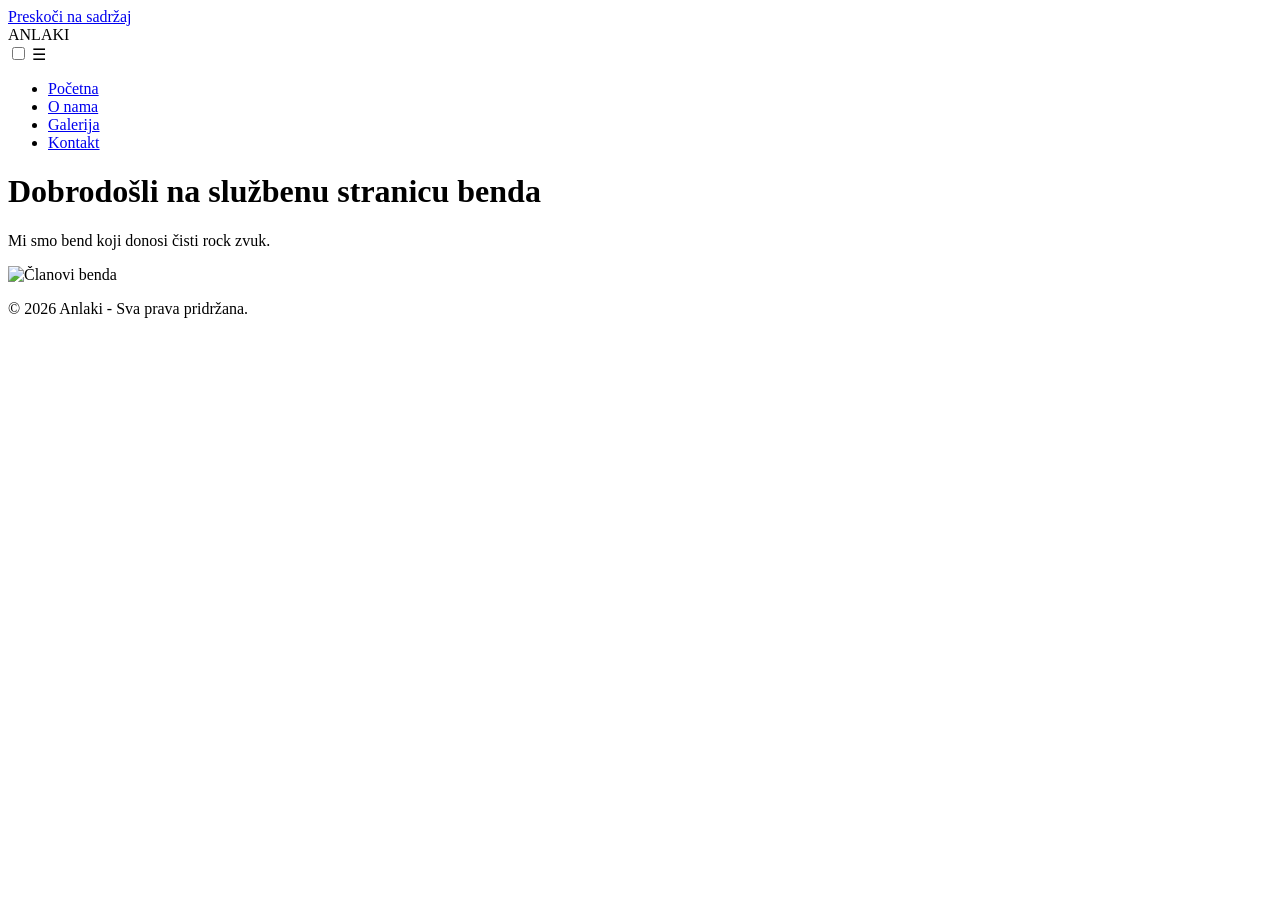
==== bend-projekt/index.html @ c2a118d9 "Inicijalizacija projekta" ====
<html lang="hr">
<head>
    <meta charset="UTF-8">
    <meta name="viewport" content="width=device-width, initial-scale=1.0">
    <meta name="description" content="Službena stranica benda Anlaki - iz Zadra."> <title>Početna - Anlaki</title>
    <link rel="stylesheet" href="css/style.css"> </head>
<body>
    <a href="#glavni-sadrzaj" class="skip-link">Preskoči na sadržaj</a>

    <header>
        <nav>
            <div class="logo">ANLAKI</div>
            <input type="checkbox" id="menu-toggle" class="menu-toggle">
            <label for="menu-toggle" class="hamburger">&#9776;</label>
            
            <ul class="nav-links">
                <li><a href="index.html" class="active">Početna</a></li> <li><a href="o-nama.html">O nama</a></li>
                <li><a href="galerija.html">Galerija</a></li>
                <li><a href="kontakt.html">Kontakt</a></li>
            </ul>
        </nav>
    </header>

    <main id="glavni-sadrzaj">
        <h1>Dobrodošli na službenu stranicu benda</h1> <section class="hero">
            <p>Mi smo bend koji donosi čisti rock zvuk.</p>
            <img src="img/bend-live.jpg" alt="Članovi benda"> </section>
    </main>

    <footer>
        <p>&copy; 2026 Anlaki - Sva prava pridržana.</p>
    </footer>
</body>
</html>
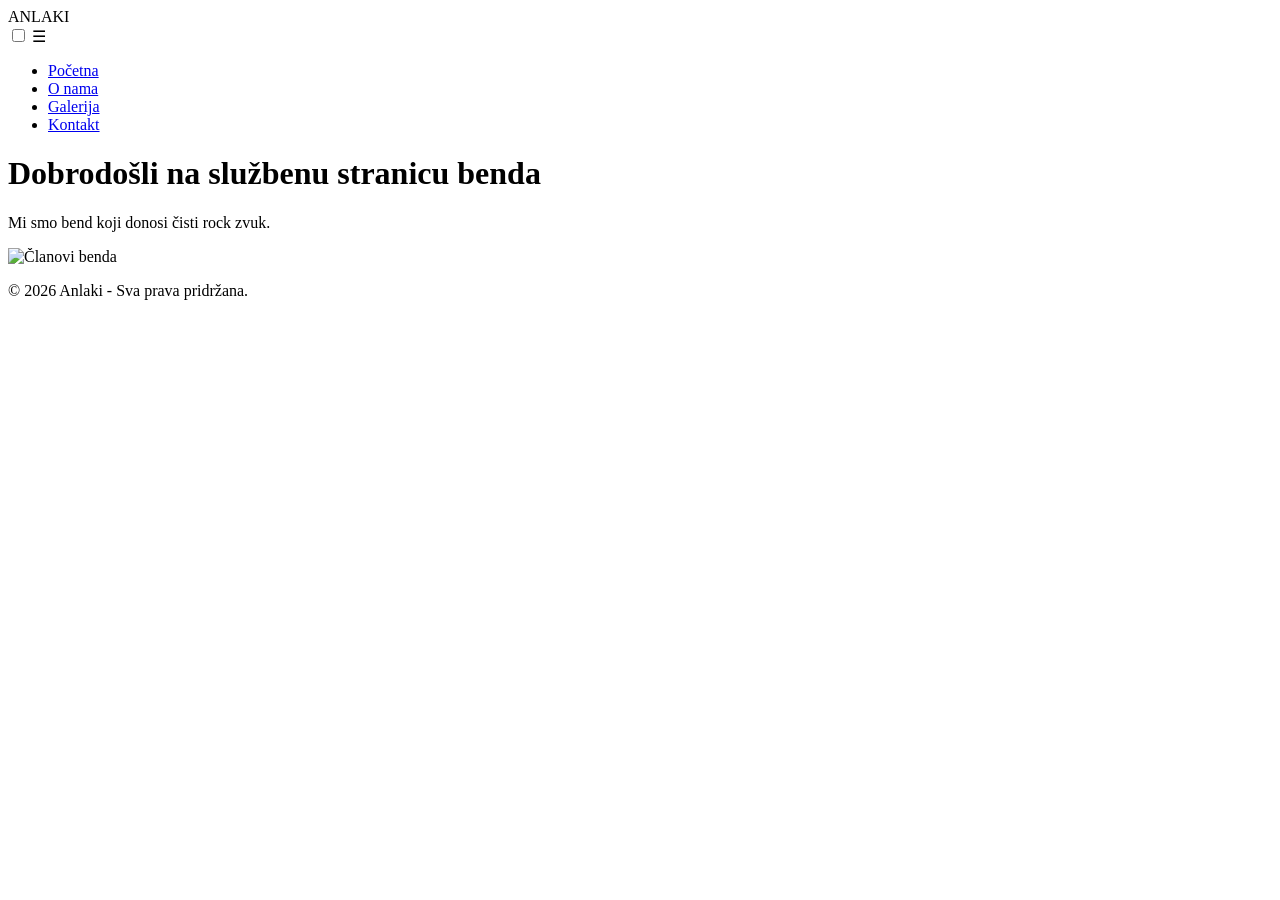
==== commit a00914d2: "Dodan css i male izmjene u index i kontakt stranicama." ====
--- a/bend-projekt/index.html
+++ b/bend-projekt/index.html
@@ -1,33 +1,87 @@
+<!-- ========================================
+     POČETNA STRANICA - BEND ANLAKI
+     Komentari će vam pokazati kako je sve strukturirano
+     ======================================== -->
+
+<!DOCTYPE html>
+<!-- lang="hr" znači da je stranica na hrvatskom jeziku -->
 <html lang="hr">
 <head>
+    <!-- META TAGOVI - informacije o stranici za pretraživače i uređaje -->
     <meta charset="UTF-8">
+    <!-- Ova linija osigurava da stranica koristi UTF-8 encoding (za hrvatske znakove) -->
+    
     <meta name="viewport" content="width=device-width, initial-scale=1.0">
-    <meta name="description" content="Službena stranica benda Anlaki - iz Zadra."> <title>Početna - Anlaki</title>
-    <link rel="stylesheet" href="css/style.css"> </head>
+    <!-- Ova linija čini stranicu responzivnom na mobilnim uređajima -->
+    
+    <meta name="description" content="Službena stranica benda Anlaki - iz Zadra.">
+    <!-- Opis koji se pojavljuje u Google pretragama -->
+    
+    <title>Početna - Anlaki</title>
+    <!-- Naslov koji se pojavljuje u jezičcu preglednika -->
+    
+    <!-- POVEZIVANJE CSS DATOTEKE -->
+    <!-- href="css/style.css" pokazuje gdje se nalazi datoteka s dizajnom -->
+    <link rel="stylesheet" href="css/style.css">
+</head>
+
 <body>
-    <a href="#glavni-sadrzaj" class="skip-link">Preskoči na sadržaj</a>
-
+    <!-- ===== HEADER (GORNJA NAVIGACIJSKA TRAKA) ===== -->
+    <!-- <header> je semantički tag - govori da je ovo zaglavlje stranice -->
     <header>
+        <!-- <nav> označava navigacijski odjeljak -->
         <nav>
+            <!-- LOGO BENDA -->
+            <!-- Koristi <div> jer je to samo dekorativni element, a koristimo CSS klasu "logo" -->
             <div class="logo">ANLAKI</div>
+            
+            <!-- HAMBURGER MENI ZA MOBILNE UREĐAJE -->
+            <!-- checkbox omogućava nam da pratimo da li je meni otvoren ili zatvoren -->
             <input type="checkbox" id="menu-toggle" class="menu-toggle">
+            <!-- label je povezan s checkboxom - klik na njega otvara/zatvara meni -->
+            <!-- &#9776; je simbol hamburger menija (三 - tri linije) -->
             <label for="menu-toggle" class="hamburger">&#9776;</label>
             
+            <!-- NAVIGACIJSKI LINKOVI -->
+            <!-- <ul> je neuređena lista (unordered list) -->
+            <!-- class="nav-links" je CSS klasa za stilizaciju -->
             <ul class="nav-links">
-                <li><a href="index.html" class="active">Početna</a></li> <li><a href="o-nama.html">O nama</a></li>
+                <!-- <li> je stavka liste -->
+                <!-- class="active" označava da je ovo trenutna stranica -->
+                <li><a href="index.html" class="active">Početna</a></li>
+                <li><a href="o-nama.html">O nama</a></li>
                 <li><a href="galerija.html">Galerija</a></li>
                 <li><a href="kontakt.html">Kontakt</a></li>
             </ul>
         </nav>
     </header>
 
+    <!-- ===== GLAVNI SADRŽAJ STRANICE ===== -->
+    <!-- <main> je semantički tag - označava glavni sadržaj stranice -->
+    <!-- id="glavni-sadrzaj" se koristi za linkove koji preskakaju na sadržaj -->
     <main id="glavni-sadrzaj">
-        <h1>Dobrodošli na službenu stranicu benda</h1> <section class="hero">
+        <!-- <h1> je najvažnije zaglavlje na stranici - trebalo bi biti samo jedno -->
+        <h1>Dobrodošli na službenu stranicu benda</h1>
+        
+        <!-- ===== HERO SEKCIJA ===== -->
+        <!-- Ovo je posebna sekcija s glavnom porukom i slikom benda -->
+        <!-- class="hero" je CSS klasa koja joj daje poseban izgled -->
+        <section class="hero">
+            <!-- <p> je paragraf teksta -->
             <p>Mi smo bend koji donosi čisti rock zvuk.</p>
-            <img src="img/bend-live.jpg" alt="Članovi benda"> </section>
+            
+            <!-- SLIKA BENDA -->
+            <!-- src="img/bend-live.jpg" je putanja do slike -->
+            <!-- alt="Članovi benda" je alternativni tekst ako slika ne učita -->
+            <!-- (Važno je za dostupnost i SEO) -->
+            <img src="img/bend-live.jpg" alt="Članovi benda">
+        </section>
     </main>
 
+    <!-- ===== FOOTER (DNO STRANICE) ===== -->
+    <!-- <footer> je semantički tag - označava dno stranice -->
     <footer>
+        <!-- &copy; je HTML entitet za © simbol -->
         <p>&copy; 2026 Anlaki - Sva prava pridržana.</p>
     </footer>
 </body>
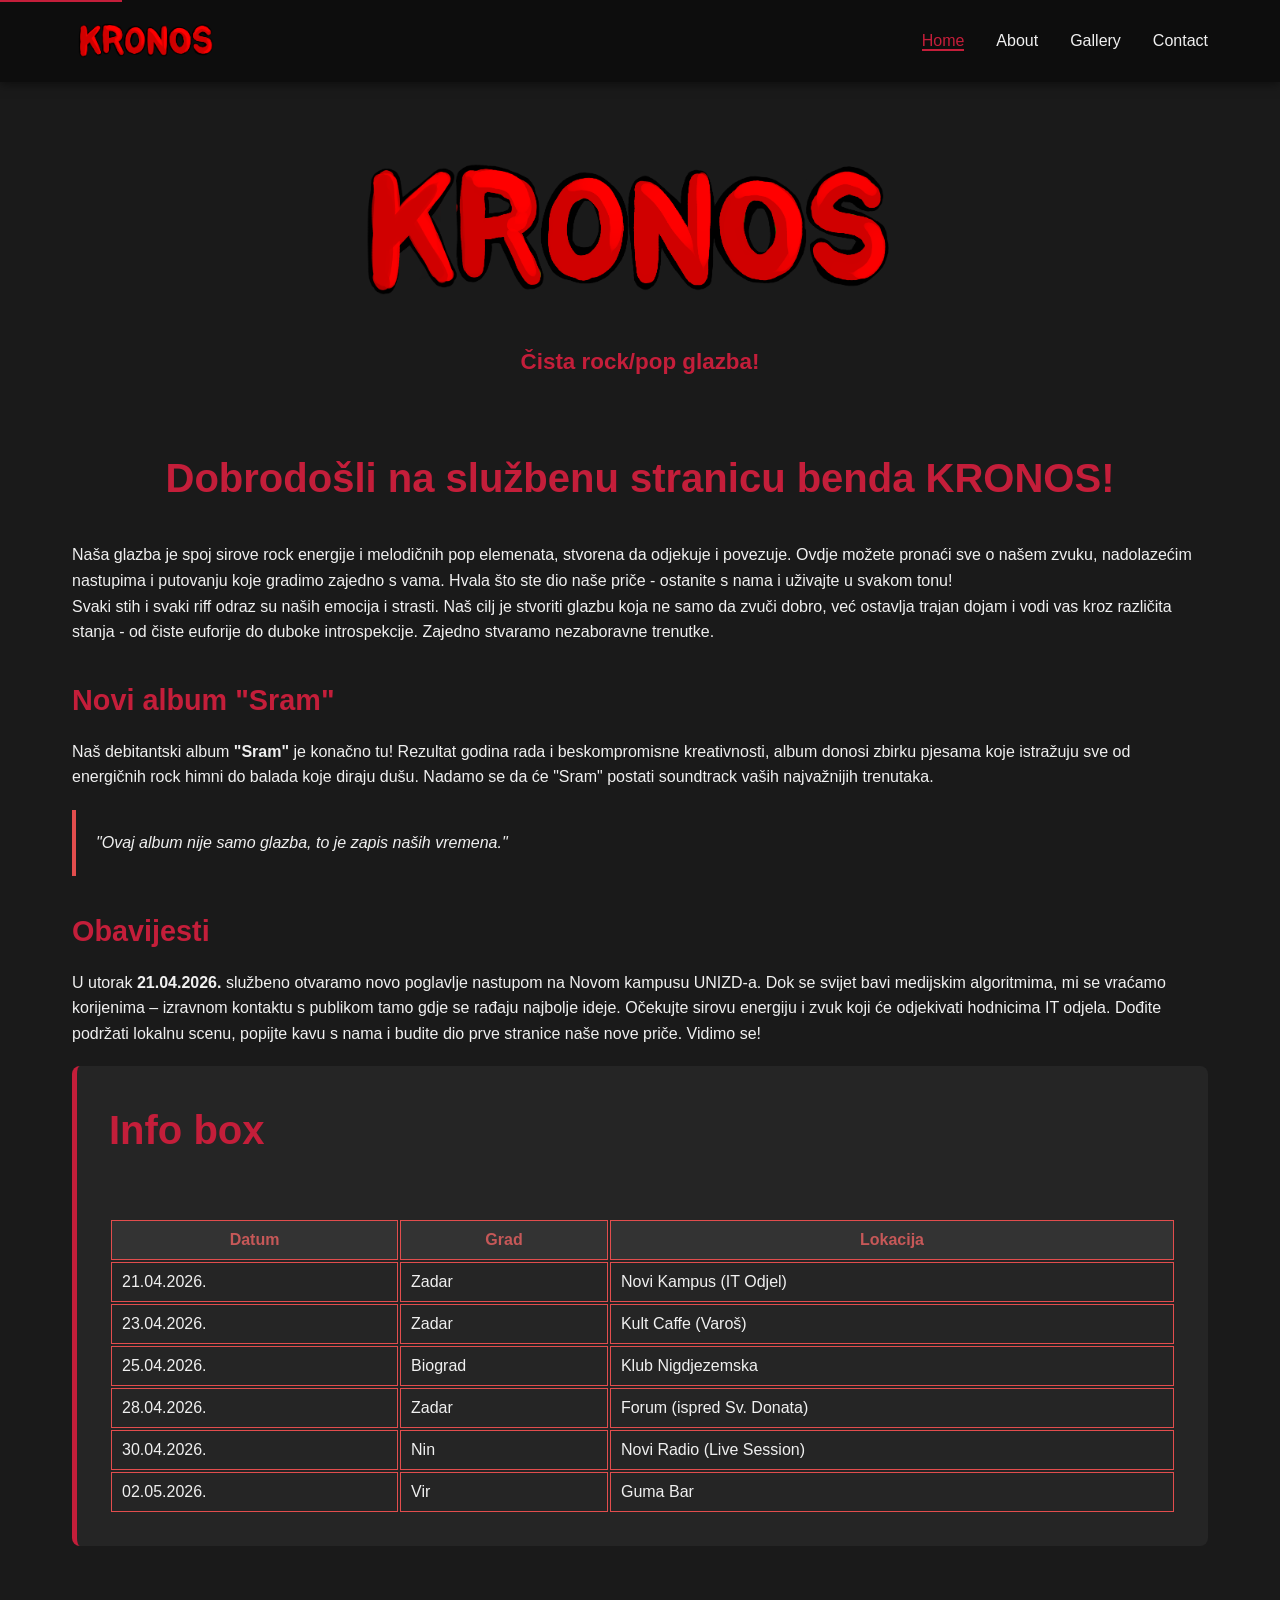
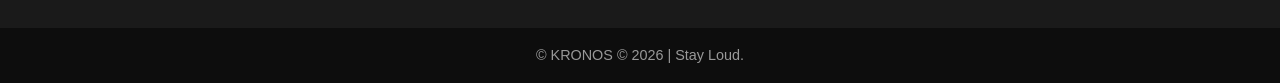
==== commit 57daf56d: "Dodan sadržaj i izmjenjeni stilovi za slike i tekst." ====
--- a/bend-projekt/index.html
+++ b/bend-projekt/index.html
@@ -1,88 +1,121 @@
-<!-- ========================================
-     POČETNA STRANICA - BEND ANLAKI
-     Komentari će vam pokazati kako je sve strukturirano
-     ======================================== -->
-
-<!DOCTYPE html>
-<!-- lang="hr" znači da je stranica na hrvatskom jeziku -->
-<html lang="hr">
+<html lang="en">
 <head>
-    <!-- META TAGOVI - informacije o stranici za pretraživače i uređaje -->
     <meta charset="UTF-8">
-    <!-- Ova linija osigurava da stranica koristi UTF-8 encoding (za hrvatske znakove) -->
-    
     <meta name="viewport" content="width=device-width, initial-scale=1.0">
-    <!-- Ova linija čini stranicu responzivnom na mobilnim uređajima -->
-    
-    <meta name="description" content="Službena stranica benda Anlaki - iz Zadra.">
-    <!-- Opis koji se pojavljuje u Google pretragama -->
-    
-    <title>Početna - Anlaki</title>
-    <!-- Naslov koji se pojavljuje u jezičcu preglednika -->
-    
-    <!-- POVEZIVANJE CSS DATOTEKE -->
-    <!-- href="css/style.css" pokazuje gdje se nalazi datoteka s dizajnom -->
+    <meta name="description" content="Službena stranica benda KRONOS - rock zvuk iz Zadra.">
+    <title>Home - KRONOS</title>
     <link rel="stylesheet" href="css/style.css">
 </head>
 
 <body>
-    <!-- ===== HEADER (GORNJA NAVIGACIJSKA TRAKA) ===== -->
-    <!-- <header> je semantički tag - govori da je ovo zaglavlje stranice -->
+    <a href="#main-content" class="skip-link">Skip to content</a>
+
     <header>
-        <!-- <nav> označava navigacijski odjeljak -->
         <nav>
-            <!-- LOGO BENDA -->
-            <!-- Koristi <div> jer je to samo dekorativni element, a koristimo CSS klasu "logo" -->
-            <div class="logo">ANLAKI</div>
+            <a href="index.html" class="logo"><img src="img/KRONOS.png" alt="KRONOS Logo"></a>
             
-            <!-- HAMBURGER MENI ZA MOBILNE UREĐAJE -->
-            <!-- checkbox omogućava nam da pratimo da li je meni otvoren ili zatvoren -->
             <input type="checkbox" id="menu-toggle" class="menu-toggle">
-            <!-- label je povezan s checkboxom - klik na njega otvara/zatvara meni -->
-            <!-- &#9776; je simbol hamburger menija (三 - tri linije) -->
             <label for="menu-toggle" class="hamburger">&#9776;</label>
             
-            <!-- NAVIGACIJSKI LINKOVI -->
-            <!-- <ul> je neuređena lista (unordered list) -->
-            <!-- class="nav-links" je CSS klasa za stilizaciju -->
             <ul class="nav-links">
-                <!-- <li> je stavka liste -->
-                <!-- class="active" označava da je ovo trenutna stranica -->
-                <li><a href="index.html" class="active">Početna</a></li>
-                <li><a href="o-nama.html">O nama</a></li>
-                <li><a href="galerija.html">Galerija</a></li>
-                <li><a href="kontakt.html">Kontakt</a></li>
+                <li><a href="index.html" class="active">Home</a></li>
+                <li><a href="about.html">About</a></li>
+                <li><a href="gallery.html">Gallery</a></li>
+                <li><a href="contact.html">Contact</a></li>
             </ul>
         </nav>
     </header>
 
-    <!-- ===== GLAVNI SADRŽAJ STRANICE ===== -->
-    <!-- <main> je semantički tag - označava glavni sadržaj stranice -->
-    <!-- id="glavni-sadrzaj" se koristi za linkove koji preskakaju na sadržaj -->
-    <main id="glavni-sadrzaj">
-        <!-- <h1> je najvažnije zaglavlje na stranici - trebalo bi biti samo jedno -->
-        <h1>Dobrodošli na službenu stranicu benda</h1>
+    <main id="main-content">
         
-        <!-- ===== HERO SEKCIJA ===== -->
-        <!-- Ovo je posebna sekcija s glavnom porukom i slikom benda -->
-        <!-- class="hero" je CSS klasa koja joj daje poseban izgled -->
+        <section class="logo-section">
+                <img src="img/KRONOS.png" alt="Logo benda KRONOS" width="600px" >
+                <h3>Čista rock/pop glazba!</h3>
+        </section>
+
+
+
+        <section>
+            <h1>Dobrodošli na službenu stranicu benda KRONOS!</h1>
+            <div>
+                <p>Naša glazba je spoj sirove rock energije i melodičnih pop elemenata, stvorena da odjekuje i povezuje. Ovdje možete pronaći sve o našem zvuku, nadolazećim nastupima i putovanju koje gradimo zajedno s vama. Hvala što ste dio naše priče - ostanite s nama i uživajte u svakom tonu!</p>
+            </div>
+
+            <div>
+                <p>Svaki stih i svaki riff odraz su naših emocija i strasti. Naš cilj je stvoriti glazbu koja ne samo da zvuči dobro, već ostavlja trajan dojam i vodi vas kroz različita stanja - od čiste euforije do duboke introspekcije. Zajedno stvaramo nezaboravne trenutke.</p>
+            </div>
+        </section>
+
+        <section>
+            <h2>Novi album "Sram"</h2>
+            <p>Naš debitantski album <strong>"Sram"</strong> je konačno tu! Rezultat godina rada i beskompromisne kreativnosti, album donosi zbirku pjesama koje istražuju sve od energičnih rock himni do balada koje diraju dušu. Nadamo se da će "Sram" postati soundtrack vaših najvažnijih trenutaka.</p>
+        </section>
+
+        <section class="about-album" style="padding: 20px; border-left: 4px solid #e24d4d; margin: 20px 0; font-style: italic;">
+            <p>"Ovaj album nije samo glazba, to je zapis naših vremena."</p>
+        </section>
+
+        <section>
+            <h2>Obavijesti</h2>
+            <p>U utorak <strong>21.04.2026.</strong> službeno otvaramo novo poglavlje nastupom na Novom kampusu UNIZD-a. Dok se svijet bavi medijskim algoritmima, mi se vraćamo korijenima – izravnom kontaktu s publikom tamo gdje se rađaju najbolje ideje. Očekujte sirovu energiju i zvuk koji će odjekivati hodnicima IT odjela. Dođite podržati lokalnu scenu, popijte kavu s nama i budite dio prve stranice naše nove priče. Vidimo se!</p>
+        </section>
+
         <section class="hero">
-            <!-- <p> je paragraf teksta -->
-            <p>Mi smo bend koji donosi čisti rock zvuk.</p>
-            
-            <!-- SLIKA BENDA -->
-            <!-- src="img/bend-live.jpg" je putanja do slike -->
-            <!-- alt="Članovi benda" je alternativni tekst ako slika ne učita -->
-            <!-- (Važno je za dostupnost i SEO) -->
-            <img src="img/bend-live.jpg" alt="Članovi benda">
+            <h1>Info box</h1>
+
+            <table>
+                <tr style="background-color: #333; color: #c65858;">
+                    <th style="border: 1px solid #e24d4d; padding: 10px;">Datum</th>
+                    <th style="border: 1px solid #e24d4d; padding: 10px;">Grad</th>
+                    <th style="border: 1px solid #e24d4d; padding: 10px;">Lokacija</th>
+                </tr>
+                
+                <tr>
+                    <td style="border: 1px solid #e24d4d; padding: 10px;">21.04.2026.</td>
+                    <td style="border: 1px solid #e24d4d; padding: 10px;">Zadar</td>
+                    <td style="border: 1px solid #e24d4d; padding: 10px;">Novi Kampus (IT Odjel)</td>
+                </tr>
+
+                <tr>
+                    <td style="border: 1px solid #e24d4d; padding: 10px;">23.04.2026.</td>
+                    <td style="border: 1px solid #e24d4d; padding: 10px;">Zadar</td>
+                    <td style="border: 1px solid #e24d4d; padding: 10px;">Kult Caffe (Varoš)</td>
+                </tr>
+
+                <tr>
+                    <td style="border: 1px solid #e24d4d; padding: 10px;">25.04.2026.</td>
+                    <td style="border: 1px solid #e24d4d; padding: 10px;">Biograd</td>
+                    <td style="border: 1px solid #e24d4d; padding: 10px;">Klub Nigdjezemska</td>
+                </tr>
+
+                <tr>
+                    <td style="border: 1px solid #e24d4d; padding: 10px;">28.04.2026.</td>
+                    <td style="border: 1px solid #e24d4d; padding: 10px;">Zadar</td>
+                    <td style="border: 1px solid #e24d4d; padding: 10px;">Forum (ispred Sv. Donata)</td>
+                </tr>
+
+                <tr>
+                    <td style="border: 1px solid #e24d4d; padding: 10px;">30.04.2026.</td>
+                    <td style="border: 1px solid #e24d4d; padding: 10px;">Nin</td>
+                    <td style="border: 1px solid #e24d4d; padding: 10px;">Novi Radio (Live Session)</td>
+                </tr>
+
+                <tr>
+                    <td style="border: 1px solid #e24d4d; padding: 10px;">02.05.2026.</td>
+                    <td style="border: 1px solid #e24d4d; padding: 10px;">Vir</td>
+                    <td style="border: 1px solid #e24d4d; padding: 10px;">Guma Bar</td>
+                </tr>
+            </table>
+
         </section>
+
     </main>
 
-    <!-- ===== FOOTER (DNO STRANICE) ===== -->
-    <!-- <footer> je semantički tag - označava dno stranice -->
-    <footer>
-        <!-- &copy; je HTML entitet za © simbol -->
-        <p>&copy; 2026 Anlaki - Sva prava pridržana.</p>
-    </footer>
 </body>
+
+
+<footer>
+    <p>&copy; KRONOS © 2026 | Stay Loud.</p>
+</footer>
+
 </html>
--- a/bend-projekt/css/style.css
+++ b/bend-projekt/css/style.css
@@ -0,0 +1,288 @@
+/* TOKENS */
+:root {
+    --primary-color: #c41e3a;
+    --secondary: #e23350;
+    --primary-hover: #ff2e4a;
+    --bg-dark: #1a1a1a;
+    --bg-black: #0d0d0d;
+    --bg-card: #252525;
+    --text-light: #f0f0f0;
+    --text-gray: #999;
+    --transition: all 0.3s ease;
+    --container-width: 1200px;
+}
+
+/* Stil za Skip Link - on je skriven dok netko ne krene navigirati tab-om */
+.skip-link {
+    position: absolute;
+    top: -100px;
+    left: 0;
+    background: #c41e3a;
+    color: white;
+    padding: 10px;
+    z-index: 1000;
+    text-decoration: none;
+}
+
+.skip-link:focus {
+    top: 0; /* Pojavljuje se na vrhu ekrana kada se stisne tipka TAB */
+}
+
+/* --------------------------------------------------------------------- BASE STYLES */
+* {
+    margin: 0;
+    padding: 0;
+    box-sizing: border-box;
+}
+
+body {
+    background-color: var(--bg-dark);
+    color: var(--text-light);
+    font-family: 'Segoe UI', Arial, sans-serif;
+    line-height: 1.6;
+    align-items: center;
+}
+
+/* Skip link za korištenje TAB-a */
+.skip-link {
+    position: absolute;
+    top: -40px;
+    left: 0;
+    background: var(--primary-color);
+    color: white;
+    padding: 8px;
+    z-index: 101;
+}
+.skip-link:focus { top: 0; }
+
+section {
+    margin-top: 20px;
+    margin-bottom: 20px;
+}
+
+/* --------------------------------------------------------------------- NAVIGATION */
+header {
+    background-color: var(--bg-black);
+    position: sticky;
+    top: 0;
+    z-index: 100;
+    box-shadow: 0 2px 10px rgba(0,0,0,0.5);
+}
+
+footer {
+    background-color: var(--bg-black);
+    text-align: center;
+    padding: 1rem;
+    color: var(--text-gray);
+    font-size: 0.9rem;
+}
+
+nav {
+    display: flex;
+    justify-content: space-between;
+    align-items: center;
+    padding: 1rem 2rem;
+    max-width: var(--container-width);
+    margin: 0 auto;
+}
+
+.logo {
+    font-size: 1.8rem;
+    font-weight: bold;
+    color: var(--primary-color);
+    text-decoration: none;
+    transition: var(--transition);
+    display: inline-block;
+    margin-right: 2rem;
+    white-space: nowrap;
+}
+
+.logo:hover {
+    color: var(--primary-hover);
+    transform: scale(1.05);
+}
+
+.logo img {
+    height: 50px;
+    width: auto;
+    display: block;
+}
+
+.logo-img {
+    height: 40px;
+    margin-right: 10px;
+    vertical-align: middle;
+    width: 30%;
+    object-fit: cover;
+}
+
+.nav-links {
+    display: flex;
+    list-style: none;
+    gap: 2rem;
+}
+
+.nav-links a {
+    color: var(--text-light);
+    text-decoration: none;
+    font-weight: 500;
+    transition: var(--transition);
+}
+
+.nav-links a:hover, .nav-links a.active {
+    color: var(--primary-color);
+    border-bottom: 2px solid var(--primary-color);
+}
+
+/* --------------------------------------------------------------------- HAMBURGER */
+.menu-toggle {
+    display: none;
+}
+.hamburger {
+    display: none;
+    font-size: 1.5rem;
+    cursor: pointer;
+}
+
+/* --------------------------------------------------------------------- MAIN CONTENT */
+main {
+    max-width: var(--container-width);
+    margin: 0 auto;
+    padding: 2rem;
+}
+
+h1 {
+    color: var(--primary-color);
+    font-size: 2.5rem;
+    margin-bottom: 2rem;
+    text-align: center;
+}
+
+h2 {
+    color: var(--primary-color);
+    font-size: 1.8rem;
+    margin: 2rem 0 1rem;
+}
+
+h3 {
+    color: var(--primary-color);
+    font-size: 1.4rem;
+    margin: 1rem 0;
+}
+
+/* --------------------------------------------------------------------- LOGO SECTION */
+.logo-section {
+    display: flex;
+    flex-direction: column;
+    align-items: center;
+    justify-content: center;
+    margin-bottom: 50px;
+}
+
+.logo-section img {
+    display: block;
+}
+
+/* --------------------------------------------------------------------- HERO SEKCIJA */
+.hero {
+    background-color: var(--bg-card);
+    border-left: 5px solid var(--primary-color);
+    border-radius: 8px;
+    padding: 2rem;
+    display: flex;
+    flex-direction: column;
+    gap: 1.5rem;
+    margin-bottom: 50px;
+}
+
+.hero img {
+    max-width: 80%;
+    height: auto;
+    border-radius: 8px;
+    box-shadow: 0 4px 8px rgba(196, 30, 58, 0.3);
+    align-items: center;
+}
+
+.hero p {
+    font-size: 1.1rem;
+    color: var(--text-light);
+    text-align: center;
+}
+
+.hero h1{
+    color: var(--primary-color);
+    text-align: left;
+    font-size: 2.5rem;
+}
+
+.hero h3 {
+    color: var(--secondary);
+    text-align: left;
+    font-size: 1.4rem;
+}
+
+/* --------------------------------------------------------------------- GRID FOR GALLERY */
+
+.gallery-grid {
+    display: grid;
+    grid-template-columns: repeat(auto-fit, minmax(280px, 1fr));
+    gap: 20px;
+    margin-top: 2rem;
+}
+
+.photo-card {
+    background: var(--bg-card);
+    padding: 15px;
+    border-radius: 8px;
+    text-align: center;
+}
+
+.photo-card img {
+    width: 100%;
+    height: 250px;
+    object-fit: contain; /* Sprečava rastezanje slike */
+    border-radius: 4px;
+}
+
+/* --------------------------------------------------------------------- FORMS */
+.contact-form {
+    max-width: 600px;
+    margin: 0 auto;
+    display: flex;
+    flex-direction: column;
+    gap: 1.5rem;
+}
+
+.form-group {
+    display: flex;
+    flex-direction: column;
+}
+
+label { margin-bottom: 0.5rem; }
+
+input, textarea {
+    padding: 0.8rem;
+    background: #333;
+    border: 1px solid #444;
+    color: white;
+    border-radius: 4px;
+}
+
+/* --------------------------------------------------------------------- RESPONSIVE DESIGN (Mobile 375px) */
+@media (max-width: 768px) {
+    .hamburger { display: block; }
+    
+    .nav-links {
+        display: none;
+        flex-direction: column;
+        position: absolute;
+        top: 100%;
+        left: 0;
+        width: 100%;
+        background: var(--bg-black);
+        padding: 2rem;
+        text-align: center;
+    }
+
+    .menu-toggle:checked ~ .nav-links { display: flex; }
+}
